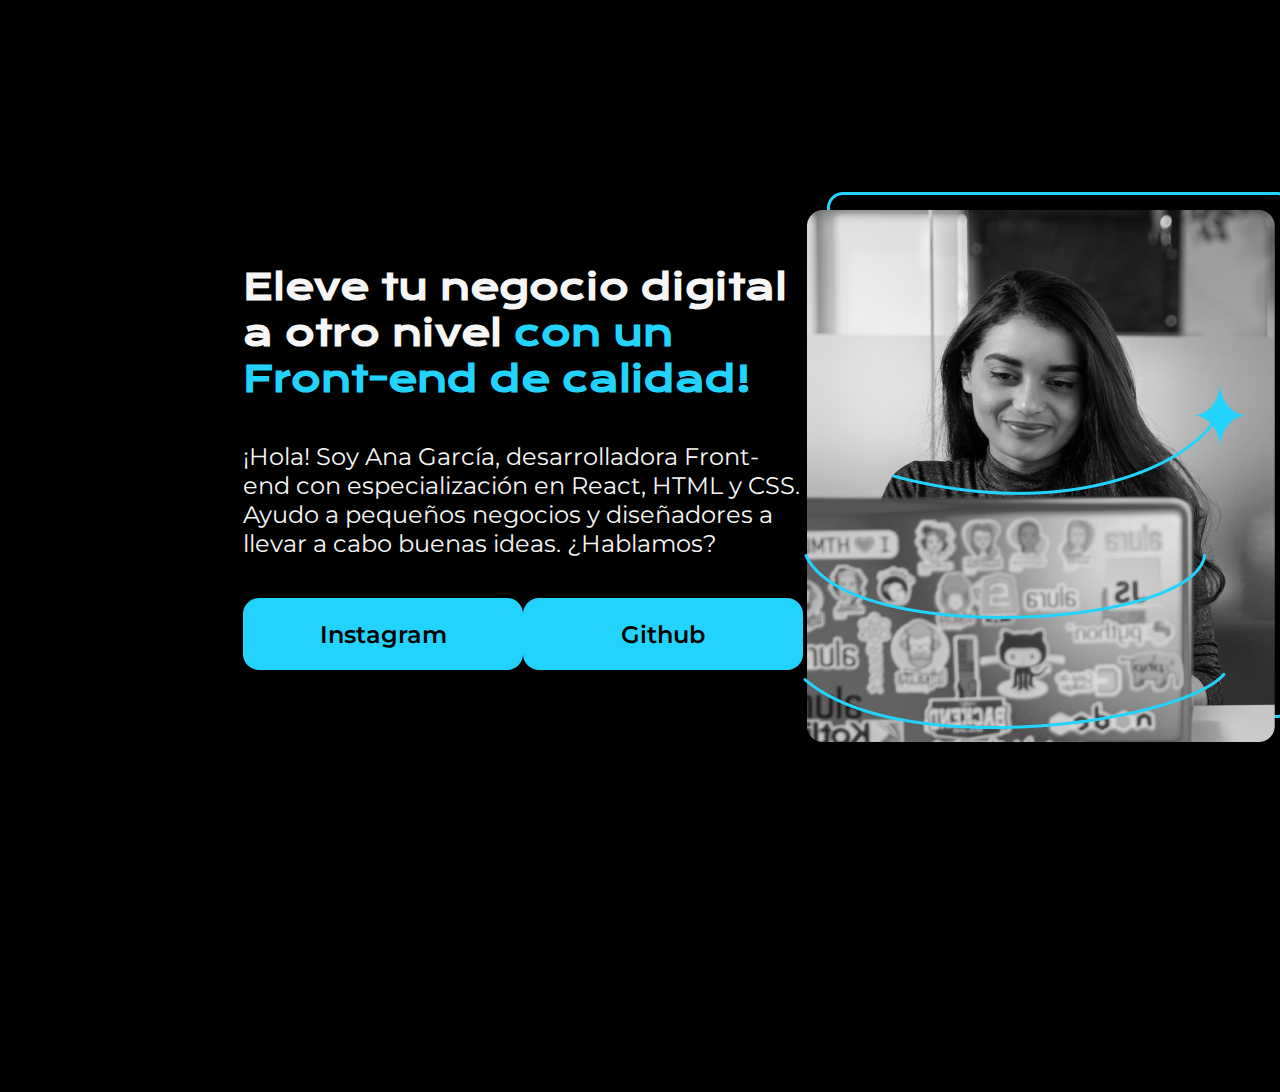
==== index.html @ 53eda3de "finalizacion del diseño primario" ====
<!DOCTYPE html>
<html lang="es-co">
  <head>
    <meta charset="UTF-8" />
    <meta name="viewport" content="width=device-width, initial-scale=1.0" />
    <title>Portafolio</title>
    <link rel="stylesheet" href="assets/css/styles.css">
  </head>
  <body>
            <header></header>
            <main class="presentacion">
                        <section class="presentacion_contenido">
                                <h1 class="presentacion_contenido_titulo">
                                Eleve tu negocio digital a otro nivel
                                <strong class="titulo-destaque">con un Front-end de calidad!</strong>
                                </h1>
                                <p class="presentacion_contenido_texto">
                                  ¡Hola! Soy Ana García, desarrolladora Front-end con especialización en
                                  React, HTML y CSS. Ayudo a pequeños negocios y diseñadores a llevar a
                                  cabo buenas ideas. ¿Hablamos?
                                </p>
                                <div class="presentacion_enlaces">
                                <a class="presentacion_enlaces_link" href="https://www.instagram.com/teosanru/">Instagram</a>
                                <a class="presentacion_enlaces_link" href="https://github.com/tsanchezru/">Github</a>
                                </div>
                          </section>
                          <img src="assets/imagenes/Imagem.png" alt="imagen de ana garcia trabajando">
            </main>
    <footer></footer>
  </body>
</html>
---- assets/css/styles.css ----
@import url('https://fonts.googleapis.com/css2?family=Krona+One&display=swap');
@import url('https://fonts.googleapis.com/css2?family=Montserrat:ital,wght@0,100..900;1,100..900&display=swap');
*{
    padding: 0;
    margin: 0;
}

body{
    background-color: #000000;
    color: #f6f6f6;
    height: 100vh;
    box-sizing: border-box;
}


.titulo-destaque{
    color: #22d4fd;
}

.presentacion{
    display: flex;
    align-items: center;
    margin: 15% 19%;
    justify-content: space-between;
}

.presentacion_contenido{
    width: 615px;
    display: flex;
    flex-direction: column;
    gap: 40px;
}

.presentacion_contenido_titulo{
    font-size: 36px;
    font-family: "Krona One", serif;
}

.presentacion_contenido_texto{
    font-size: 24px;
    font-family: "Montserrat", serif;
}

.presentacion_enlaces{
    display: flex;
    justify-content: space-between;
}

.presentacion_enlaces_link{
    width: 280px;
    background-color: #22d4fd;
    text-align: center;
    padding: 21.5px 0px;
    border-radius: 16px;
    font-family: "Montserrat", serif;
    font-size: 24px;
    font-weight: 600;
    text-decoration: none;
    color: #000000;
}
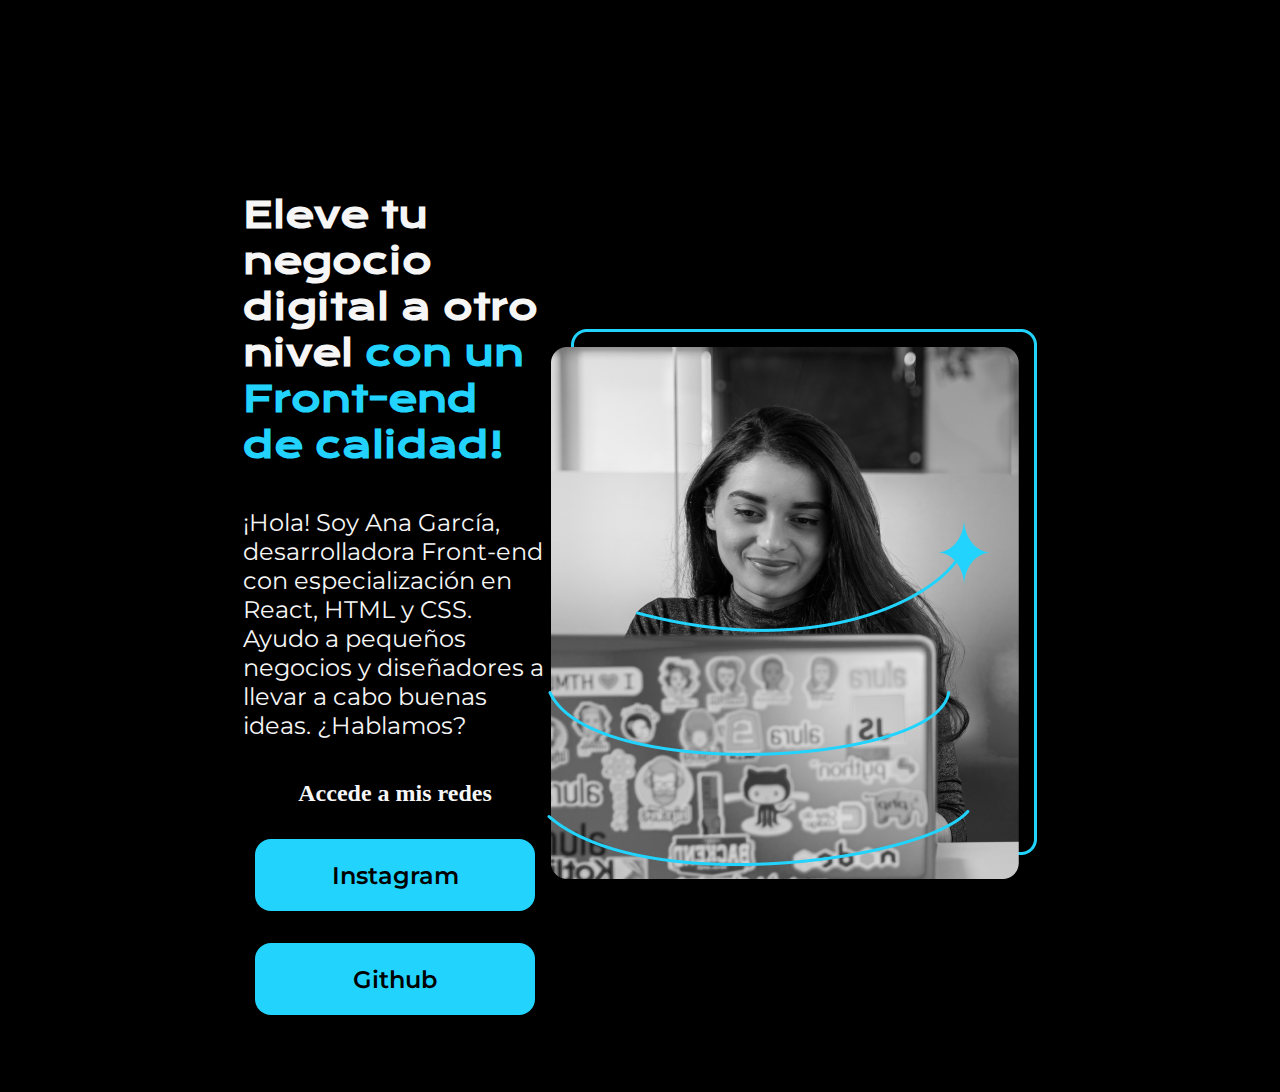
==== commit eecb1c69: "estilizamos y alineamos los botones al centro" ====
--- a/index.html
+++ b/index.html
@@ -20,6 +20,7 @@
                                   cabo buenas ideas. ¿Hablamos?
                                 </p>
                                 <div class="presentacion_enlaces">
+                                <h2 class="presentacion_enlaces_subtitulo">Accede a mis redes</h2>
                                 <a class="presentacion_enlaces_link" href="https://www.instagram.com/teosanru/">Instagram</a>
                                 <a class="presentacion_enlaces_link" href="https://github.com/tsanchezru/">Github</a>
                                 </div>
--- a/assets/css/styles.css
+++ b/assets/css/styles.css
@@ -44,6 +44,9 @@
 .presentacion_enlaces{
     display: flex;
     justify-content: space-between;
+    flex-direction: column;
+    align-items: center;
+    gap: 32px;
 }
 
 .presentacion_enlaces_link{
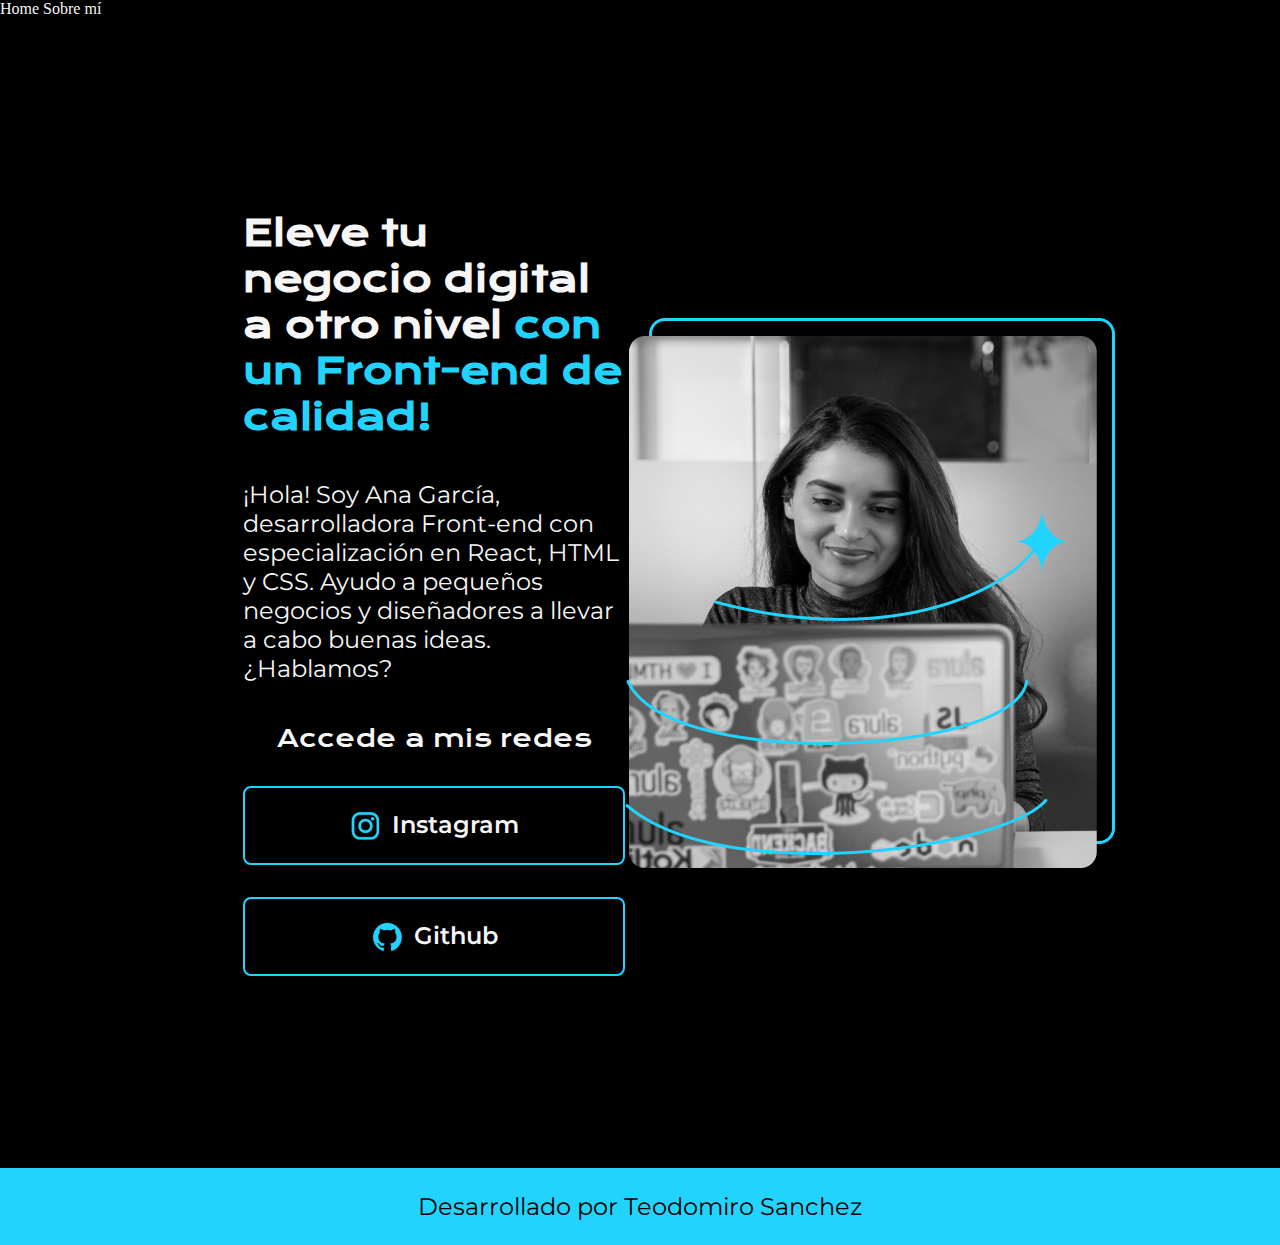
==== commit eab61d93: "creamos el menu de navegacion" ====
--- a/index.html
+++ b/index.html
@@ -7,7 +7,12 @@
     <link rel="stylesheet" href="assets/css/styles.css">
   </head>
   <body>
-            <header></header>
+            <header class="header">
+                  <nav class="header_menu">
+                          <a class="header_menu_links">Home</a>
+                          <a class="header_menu_links">Sobre mí</a>
+                  </nav>
+            </header>
             <main class="presentacion">
                         <section class="presentacion_contenido">
                                 <h1 class="presentacion_contenido_titulo">
@@ -21,12 +26,14 @@
                                 </p>
                                 <div class="presentacion_enlaces">
                                 <h2 class="presentacion_enlaces_subtitulo">Accede a mis redes</h2>
-                                <a class="presentacion_enlaces_link" href="https://www.instagram.com/teosanru/">Instagram</a>
-                                <a class="presentacion_enlaces_link" href="https://github.com/tsanchezru/">Github</a>
+                                <a class="presentacion_enlaces_link" href="https://www.instagram.com/teosanru/"><img src="assets/imagenes/instagram.png">Instagram</a>
+                                <a class="presentacion_enlaces_link" href="https://github.com/tsanchezru/"><img src="assets/imagenes/github.png">Github</a>
                                 </div>
                           </section>
                           <img src="assets/imagenes/Imagem.png" alt="imagen de ana garcia trabajando">
             </main>
-    <footer></footer>
+    <footer class="footer">
+      <p>Desarrollado por Teodomiro Sanchez</p>
+    </footer>
   </body>
 </html>
--- a/assets/css/styles.css
+++ b/assets/css/styles.css
@@ -8,7 +8,6 @@
 body{
     background-color: #000000;
     color: #f6f6f6;
-    height: 100vh;
     box-sizing: border-box;
 }
 
@@ -49,15 +48,43 @@
     gap: 32px;
 }
 
+.presentacion_enlaces_subtitulo{
+    font-family: "Krona One", serif;
+    font-size: 24px;
+    font-weight: 400;
+}
 .presentacion_enlaces_link{
-    width: 280px;
-    background-color: #22d4fd;
+    width: 378px;
     text-align: center;
     padding: 21.5px 0px;
-    border-radius: 16px;
+    border-radius: 8px;
     font-family: "Montserrat", serif;
     font-size: 24px;
     font-weight: 600;
     text-decoration: none;
+    color: #f6f6f6;
+    border: 2px solid #22d4fd;
+    display: flex;
+    justify-content: center;
+    gap: 10px;
+}
+
+.presentacion_enlaces_link:hover{
+    cursor: pointer;
+    background-color: #272727;
+    border: 2px solid #0000FF;
+}
+
+.titulo-destaque:hover{
+    color: #98ff96;
+}
+
+.footer{
+    background-color: #22d4fd;
+    padding: 24px;
     color: #000000;
+    text-align: center;
+    font-family: "Montserrat", serif;
+    font-size: 24px;
+    font-weight: 400;
 }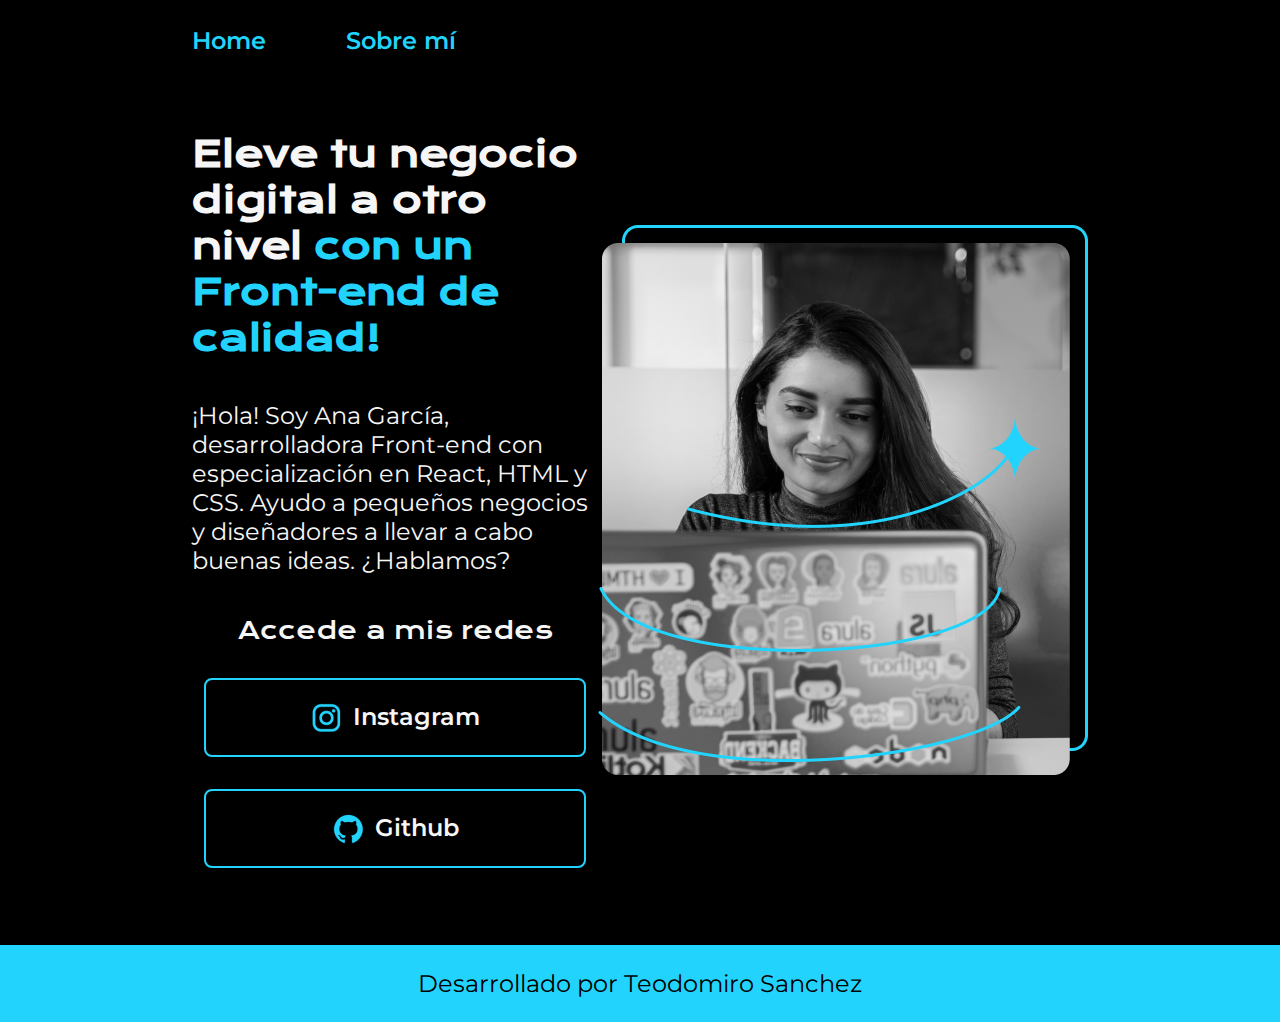
==== commit 81e18f02: "Aplicando variables al CSS" ====
--- a/index.html
+++ b/index.html
@@ -9,8 +9,8 @@
   <body>
             <header class="header">
                   <nav class="header_menu">
-                          <a class="header_menu_links">Home</a>
-                          <a class="header_menu_links">Sobre mí</a>
+                          <a class="header_menu_link" href="index.html">Home</a>
+                          <a class="header_menu_link" href="about.html">Sobre mí</a>
                   </nav>
             </header>
             <main class="presentacion">
--- a/assets/css/styles.css
+++ b/assets/css/styles.css
@@ -1,25 +1,55 @@
 @import url('https://fonts.googleapis.com/css2?family=Krona+One&display=swap');
 @import url('https://fonts.googleapis.com/css2?family=Montserrat:ital,wght@0,100..900;1,100..900&display=swap');
+
+:root{
+    --color-primario: #000000;
+    --color-secundario: #f6f6f6 ;
+    --color-terciario: #22d4fd;
+    --color-houver: #272727;
+    --color-borde-houver: #0000FF;
+    --color-titulo-destaque-houver:#98ff96 ;
+
+    --fuente-1: "Montserrat", sans serif;
+    --fuente-2: "Krona One", sans  serif;
+
+}
+
 *{
     padding: 0;
     margin: 0;
 }
 
 body{
-    background-color: #000000;
-    color: #f6f6f6;
+    background-color: var(--color-primario);
+    color: var(--color-secundario);
     box-sizing: border-box;
 }
 
+.header{
+    padding: 2% 0% 0% 15%; /*espacio: arriba, derecha, abajo, izquierda*/
+}
+
+.header_menu{
+    display: flex;
+    gap: 80px;
+}
+
+.header_menu_link{
+    font-family: var(--fuente-1);
+    font-size: 24px;
+    font-weight: 600;
+    color: var(--color-terciario);
+    text-decoration: none;
+}
 
 .titulo-destaque{
-    color: #22d4fd;
+    color: var(--color-terciario);
 }
 
 .presentacion{
     display: flex;
     align-items: center;
-    margin: 15% 19%;
+    padding: 6% 15%;
     justify-content: space-between;
 }
 
@@ -32,12 +62,12 @@
 
 .presentacion_contenido_titulo{
     font-size: 36px;
-    font-family: "Krona One", serif;
+    font-family: var(--fuente-2);
 }
 
 .presentacion_contenido_texto{
     font-size: 24px;
-    font-family: "Montserrat", serif;
+    font-family: var(--fuente-1);
 }
 
 .presentacion_enlaces{
@@ -49,7 +79,7 @@
 }
 
 .presentacion_enlaces_subtitulo{
-    font-family: "Krona One", serif;
+    font-family: var(--fuente-2);
     font-size: 24px;
     font-weight: 400;
 }
@@ -58,12 +88,12 @@
     text-align: center;
     padding: 21.5px 0px;
     border-radius: 8px;
-    font-family: "Montserrat", serif;
+    font-family: var(--fuente-1);
     font-size: 24px;
     font-weight: 600;
     text-decoration: none;
-    color: #f6f6f6;
-    border: 2px solid #22d4fd;
+    color: var(--color-secundario);
+    border: 2px solid var(--color-terciario);
     display: flex;
     justify-content: center;
     gap: 10px;
@@ -71,20 +101,20 @@
 
 .presentacion_enlaces_link:hover{
     cursor: pointer;
-    background-color: #272727;
-    border: 2px solid #0000FF;
+    background-color: var(--color-houver);
+    border: 2px solid var(--color-borde-houver);
 }
 
 .titulo-destaque:hover{
-    color: #98ff96;
+    color: var(--color-titulo-destaque-houver);
 }
 
 .footer{
-    background-color: #22d4fd;
+    background-color: var(--color-terciario);
     padding: 24px;
-    color: #000000;
+    color: var(--color-primario);
     text-align: center;
-    font-family: "Montserrat", serif;
+    font-family: var(--fuente-1);
     font-size: 24px;
     font-weight: 400;
 }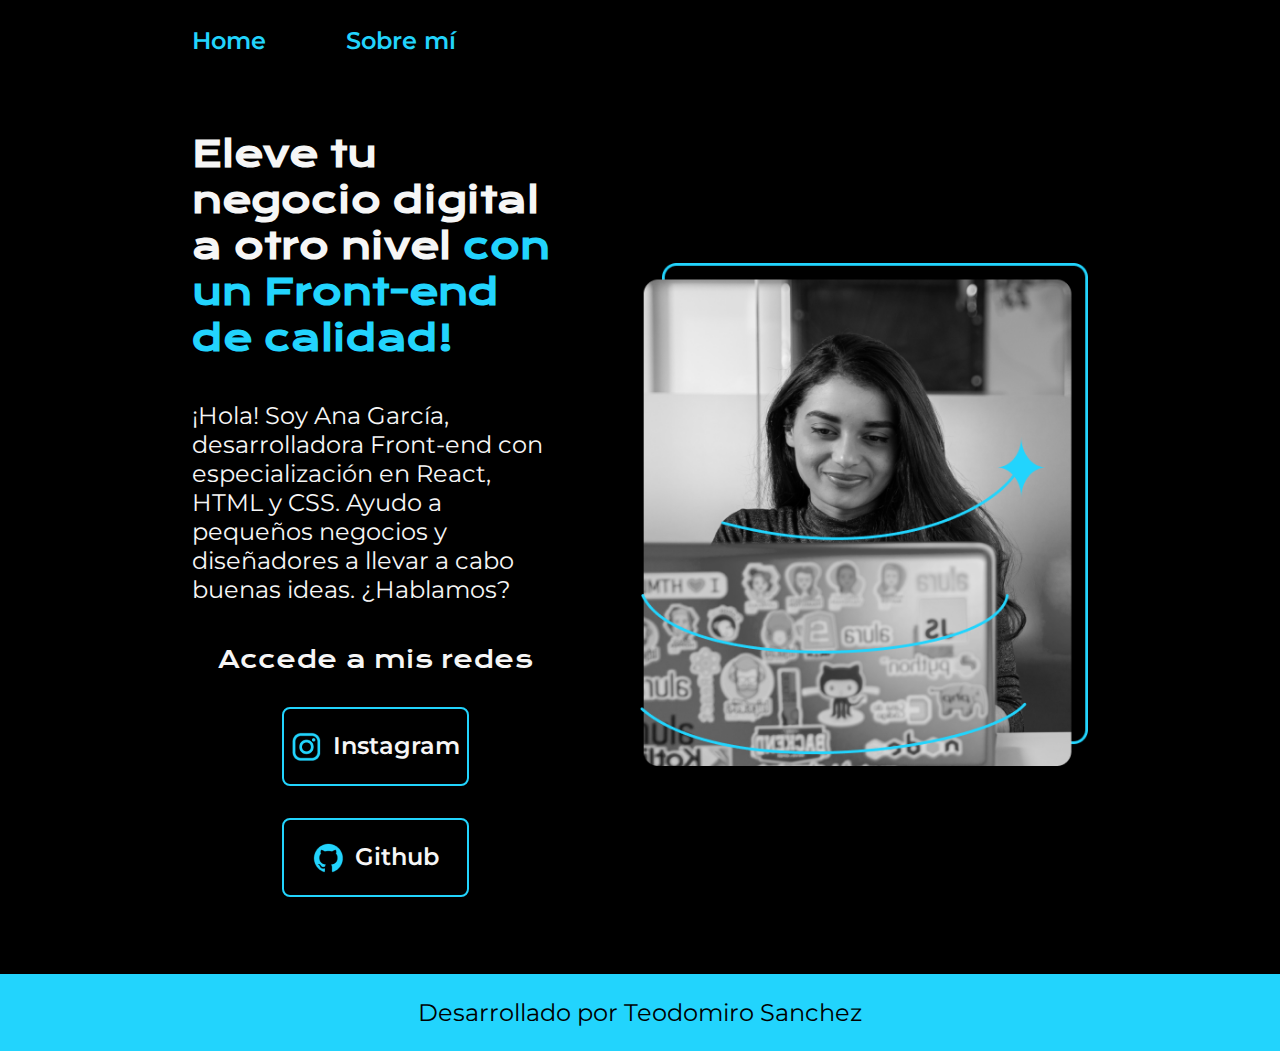
==== commit 68904fcd: "se le ha agregado responsividad" ====
--- a/index.html
+++ b/index.html
@@ -30,7 +30,7 @@
                                 <a class="presentacion_enlaces_link" href="https://github.com/tsanchezru/"><img src="assets/imagenes/github.png">Github</a>
                                 </div>
                           </section>
-                          <img src="assets/imagenes/Imagem.png" alt="imagen de ana garcia trabajando">
+                          <img class="presentacion_imagen" src="assets/imagenes/Imagem.png" alt="imagen de ana garcia trabajando">
             </main>
     <footer class="footer">
       <p>Desarrollado por Teodomiro Sanchez</p>
--- a/assets/css/styles.css
+++ b/assets/css/styles.css
@@ -36,7 +36,7 @@
 
 .header_menu_link{
     font-family: var(--fuente-1);
-    font-size: 24px;
+    font-size: 1.5rem; /* 1 rem= 16px, y1/2 rem= 8px, por lo que 16+8= 24=1rem+0.5rem */
     font-weight: 600;
     color: var(--color-terciario);
     text-decoration: none;
@@ -51,22 +51,27 @@
     align-items: center;
     padding: 6% 15%;
     justify-content: space-between;
+    gap: 82px;
 }
 
 .presentacion_contenido{
-    width: 615px;
+    width: 50%;
     display: flex;
     flex-direction: column;
     gap: 40px;
 }
 
 .presentacion_contenido_titulo{
-    font-size: 36px;
+    font-size: 2.25rem;
     font-family: var(--fuente-2);
 }
 
+.titulo-destaque:hover{
+    color: var(--color-titulo-destaque-houver);
+}
+
 .presentacion_contenido_texto{
-    font-size: 24px;
+    font-size: 1.5rem;
     font-family: var(--fuente-1);
 }
 
@@ -80,16 +85,16 @@
 
 .presentacion_enlaces_subtitulo{
     font-family: var(--fuente-2);
-    font-size: 24px;
+    font-size: 1.5rem;
     font-weight: 400;
 }
 .presentacion_enlaces_link{
-    width: 378px;
+    width: 50%;
     text-align: center;
     padding: 21.5px 0px;
     border-radius: 8px;
     font-family: var(--fuente-1);
-    font-size: 24px;
+    font-size: 1.5rem;
     font-weight: 600;
     text-decoration: none;
     color: var(--color-secundario);
@@ -105,8 +110,8 @@
     border: 2px solid var(--color-borde-houver);
 }
 
-.titulo-destaque:hover{
-    color: var(--color-titulo-destaque-houver);
+.presentacion_imagen{
+    width: 50%;
 }
 
 .footer{
@@ -115,6 +120,25 @@
     color: var(--color-primario);
     text-align: center;
     font-family: var(--fuente-1);
-    font-size: 24px;
+    font-size: 1.5rem;
     font-weight: 400;
+}
+
+@media(max-width: 1200px){
+    .header{
+        padding: 10%;
+    }
+
+    .header_menu{
+        justify-content: center;
+    }
+
+    .presentacion{
+        flex-direction: column-reverse;
+        padding: 5%;
+    }
+
+    .presentacion_contenido{
+        width: auto;
+    }
 }